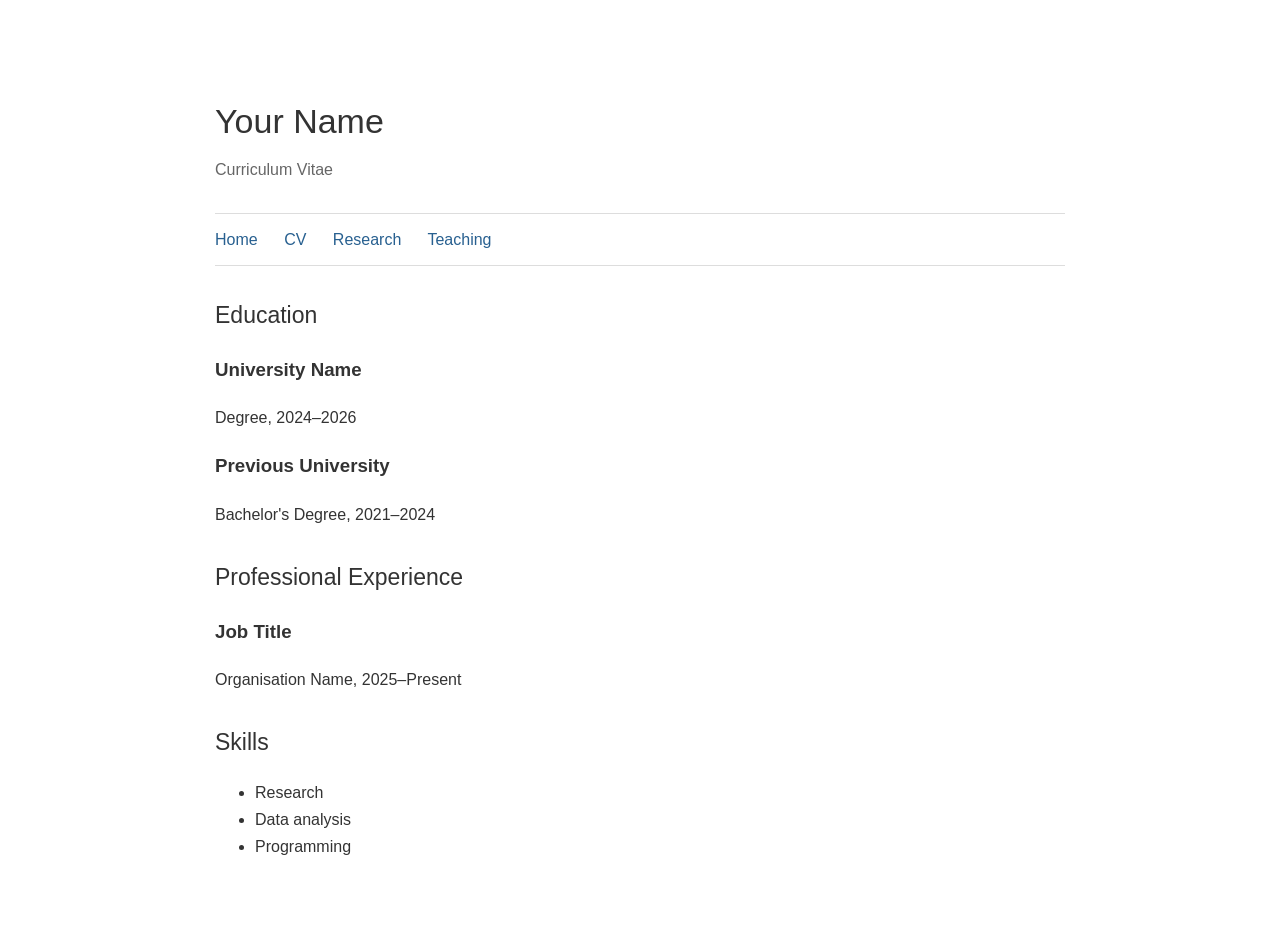
==== cv.html @ 2b86d159 "Create cv.html" ====
<!DOCTYPE html>
<html lang="en">

<head>
    <meta charset="UTF-8">
    <meta name="viewport"
          content="width=device-width, initial-scale=1.0">

    <title>CV - Your Name</title>

    <link rel="stylesheet" href="style.css">
</head>

<body>

    <header>
        <h1>Your Name</h1>
        <p>Curriculum Vitae</p>
    </header>

    <nav>
        <a href="index.html">Home</a>
        <a href="cv.html">CV</a>
        <a href="research.html">Research</a>
        <a href="teaching.html">Teaching</a>
    </nav>

    <main>

        <section>
            <h2>Education</h2>

            <h3>University Name</h3>
            <p>Degree, 2024–2026</p>

            <h3>Previous University</h3>
            <p>Bachelor's Degree, 2021–2024</p>
        </section>

        <section>
            <h2>Professional Experience</h2>

            <h3>Job Title</h3>
            <p>Organisation Name, 2025–Present</p>
        </section>

        <section>
            <h2>Skills</h2>

            <ul>
                <li>Research</li>
                <li>Data analysis</li>
                <li>Programming</li>
            </ul>
        </section>

    </main>

</body>
</html>
---- style.css ----
/* General website */

body {
    font-family: Arial, sans-serif;
    background-color: white;
    color: #333333;

    max-width: 850px;
    margin: 50px auto;
    padding: 20px;

    line-height: 1.7;
}

/* Header */

header {
    margin-bottom: 30px;
}

header h1 {
    font-size: 34px;
    font-weight: normal;
    margin-bottom: 5px;
}

header p {
    margin: 3px 0;
    color: #666666;
}

/* Navigation */

nav {
    margin: 25px 0;
    padding: 12px 0;
    border-top: 1px solid #dddddd;
    border-bottom: 1px solid #dddddd;
}

nav a {
    margin-right: 22px;
    color: #286090;
    text-decoration: none;
}

nav a:hover {
    text-decoration: underline;
}

/* Main content */

section {
    margin-top: 30px;
}

h2 {
    font-size: 23px;
    font-weight: normal;
    margin-bottom: 10px;
}

/* Links */

a {
    color: #286090;
}

a:hover {
    color: #163d60;
}


/* About section layout */

.about {
    display: flex;
    align-items: flex-start;
    gap: 30px;
    margin-top: 35px;
}

/* Profile photograph */

.profile-image img {
    width: 180px;
    height: auto;
    border-radius: 4px;
}

/* Biography text */

.about-text {
    flex: 1;
}

.about-text h2 {
    margin-top: 0;
}


/* Mobile responsive design */

@media (max-width: 600px) {

    body {
        margin: 15px auto;
        padding: 15px;
    }

    .about {
        flex-direction: column;
        gap: 15px;
    }

    .profile-image img {
        width: 150px;
    }

    nav a {
        display: inline-block;
        margin-bottom: 8px;
    }

}
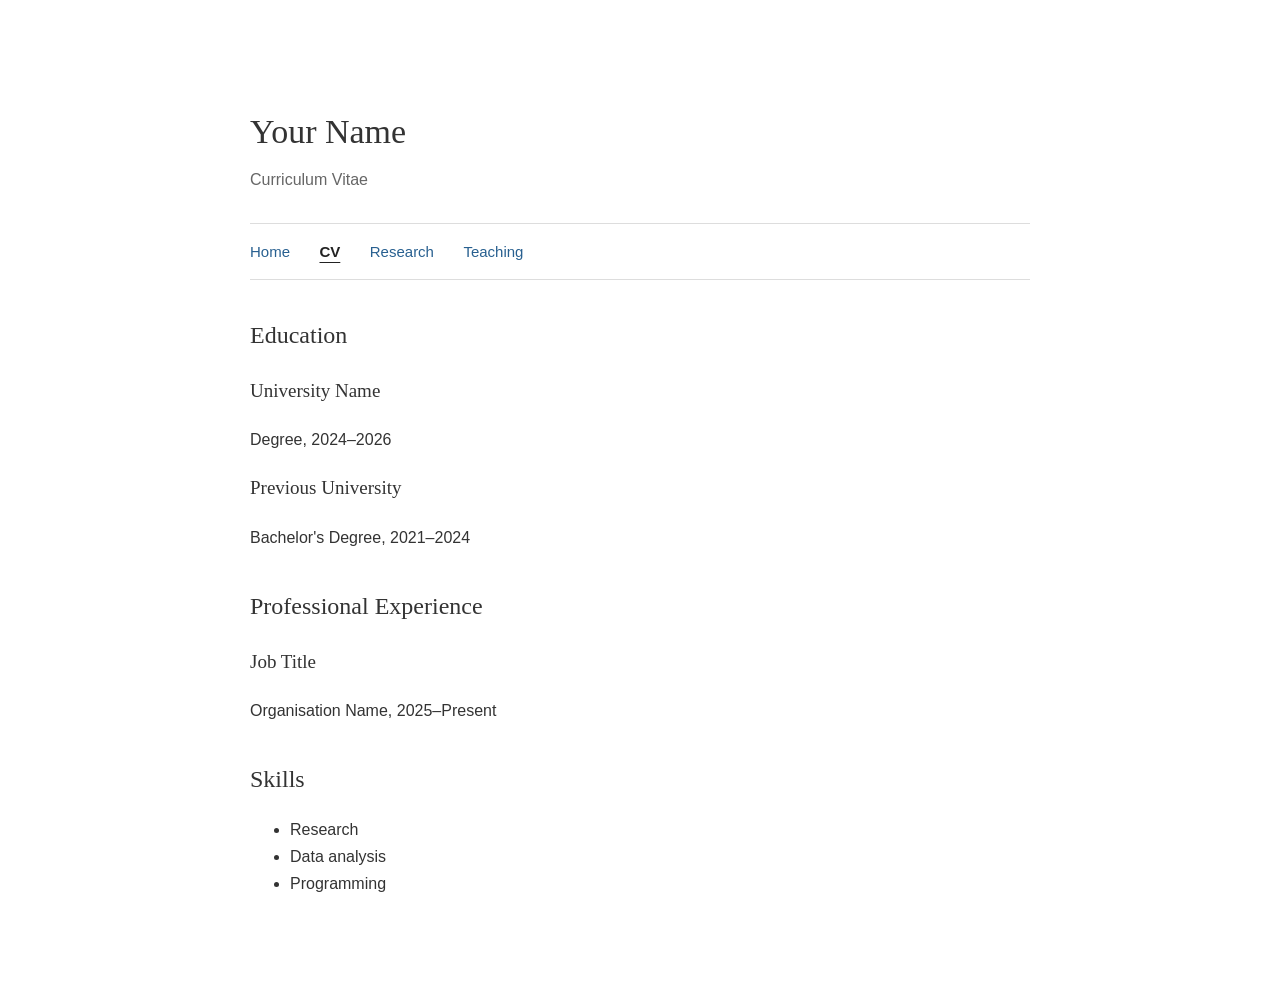
==== commit fe708e21: "Update cv.html" ====
--- a/cv.html
+++ b/cv.html
@@ -7,7 +7,7 @@
     <meta name="viewport"
           content="width=device-width, initial-scale=1.0">
 
-    <title>CV - Your Name</title>
+    <title>Mauricio Gomez Lopez</title>
 
     <link rel="stylesheet" href="style.css">
 </head>
@@ -21,7 +21,7 @@
 
     <nav>
         <a href="index.html">Home</a>
-        <a href="cv.html">CV</a>
+        <a href="cv.html" class="active">CV</a>
         <a href="research.html">Research</a>
         <a href="teaching.html">Teaching</a>
     </nav>
--- a/style.css
+++ b/style.css
@@ -3,14 +3,20 @@
 
 body {
     font-family: Arial, sans-serif;
-    background-color: white;
+    font-size: 16px;
     color: #333333;
+    background-color: #ffffff;
 
-    max-width: 850px;
-    margin: 50px auto;
+    max-width: 780px;
+    margin: 60px auto;
     padding: 20px;
 
     line-height: 1.7;
+}
+
+h1, h2, h3 {
+    font-family: Georgia, serif;
+    font-weight: normal;
 }
 
 /* Header */
@@ -21,7 +27,6 @@
 
 header h1 {
     font-size: 34px;
-    font-weight: normal;
     margin-bottom: 5px;
 }
 
@@ -32,22 +37,31 @@
 
 /* Navigation */
 
+
+/* Navigation menu */
+
 nav {
-    margin: 25px 0;
-    padding: 12px 0;
+    margin: 30px 0;
+    padding: 14px 0;
+
     border-top: 1px solid #dddddd;
     border-bottom: 1px solid #dddddd;
 }
 
 nav a {
-    margin-right: 22px;
+    display: inline-block;
+    margin-right: 25px;
+
     color: #286090;
     text-decoration: none;
+    font-size: 15px;
 }
 
 nav a:hover {
+    color: #163d60;
     text-decoration: underline;
 }
+
 
 /* Main content */
 
@@ -56,9 +70,13 @@
 }
 
 h2 {
-    font-size: 23px;
-    font-weight: normal;
-    margin-bottom: 10px;
+    font-size: 24px;
+    margin-top: 35px;
+    margin-bottom: 12px;
+}
+
+h3 {
+    font-size: 19px;
 }
 
 /* Links */
@@ -124,3 +142,12 @@
     }
 
 }
+
+/* Active navigation link */
+
+nav a.active {
+    color: #222222;
+    font-weight: bold;
+    text-decoration: underline;
+    text-underline-offset: 5px;
+}
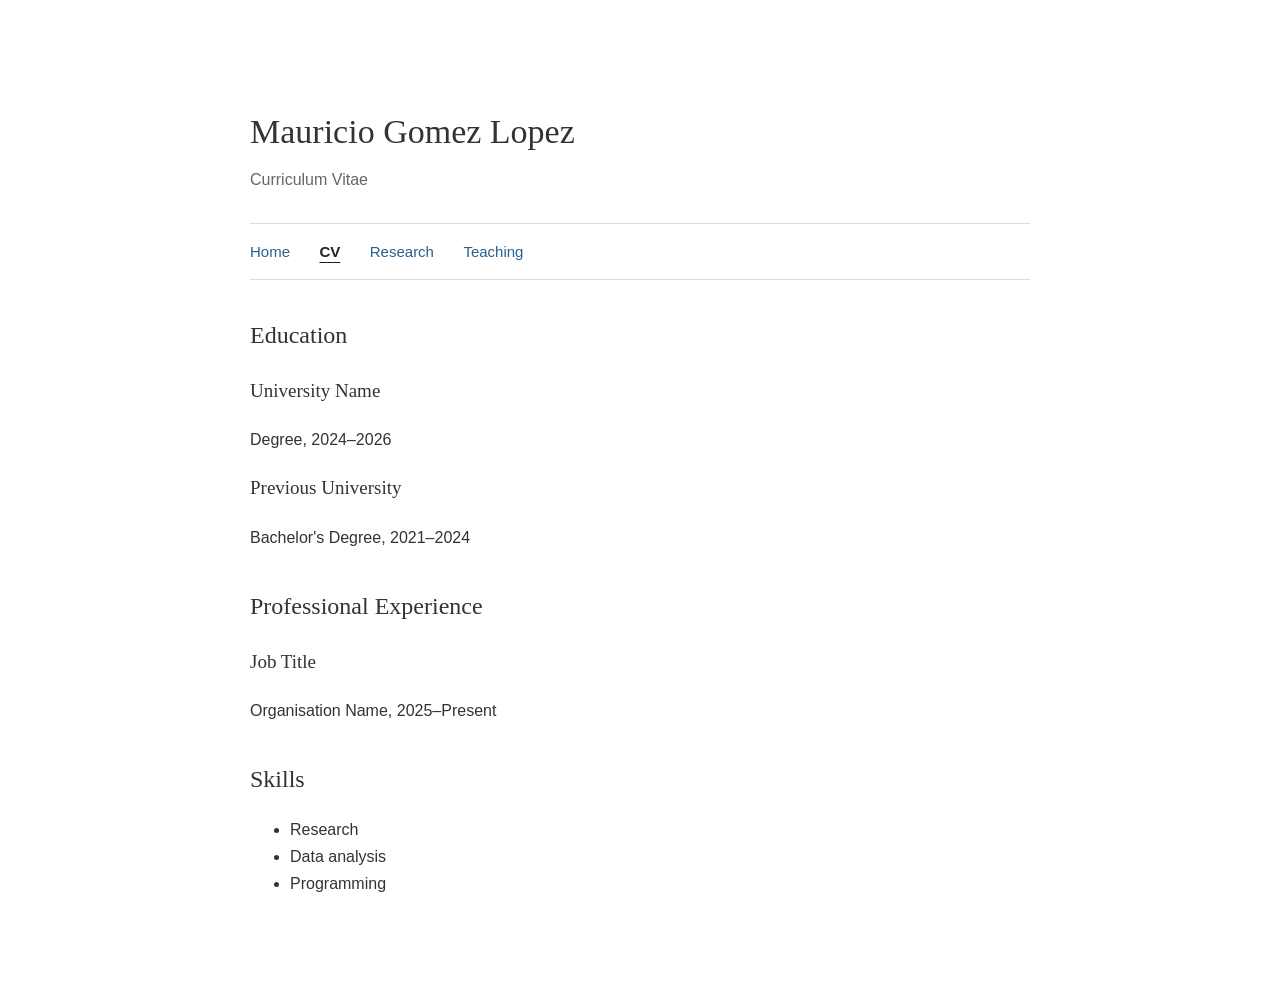
==== commit 29c2669f: "Update cv.html" ====
--- a/cv.html
+++ b/cv.html
@@ -15,7 +15,7 @@
 <body>
 
     <header>
-        <h1>Your Name</h1>
+        <h1>Mauricio Gomez Lopez</h1>
         <p>Curriculum Vitae</p>
     </header>
 
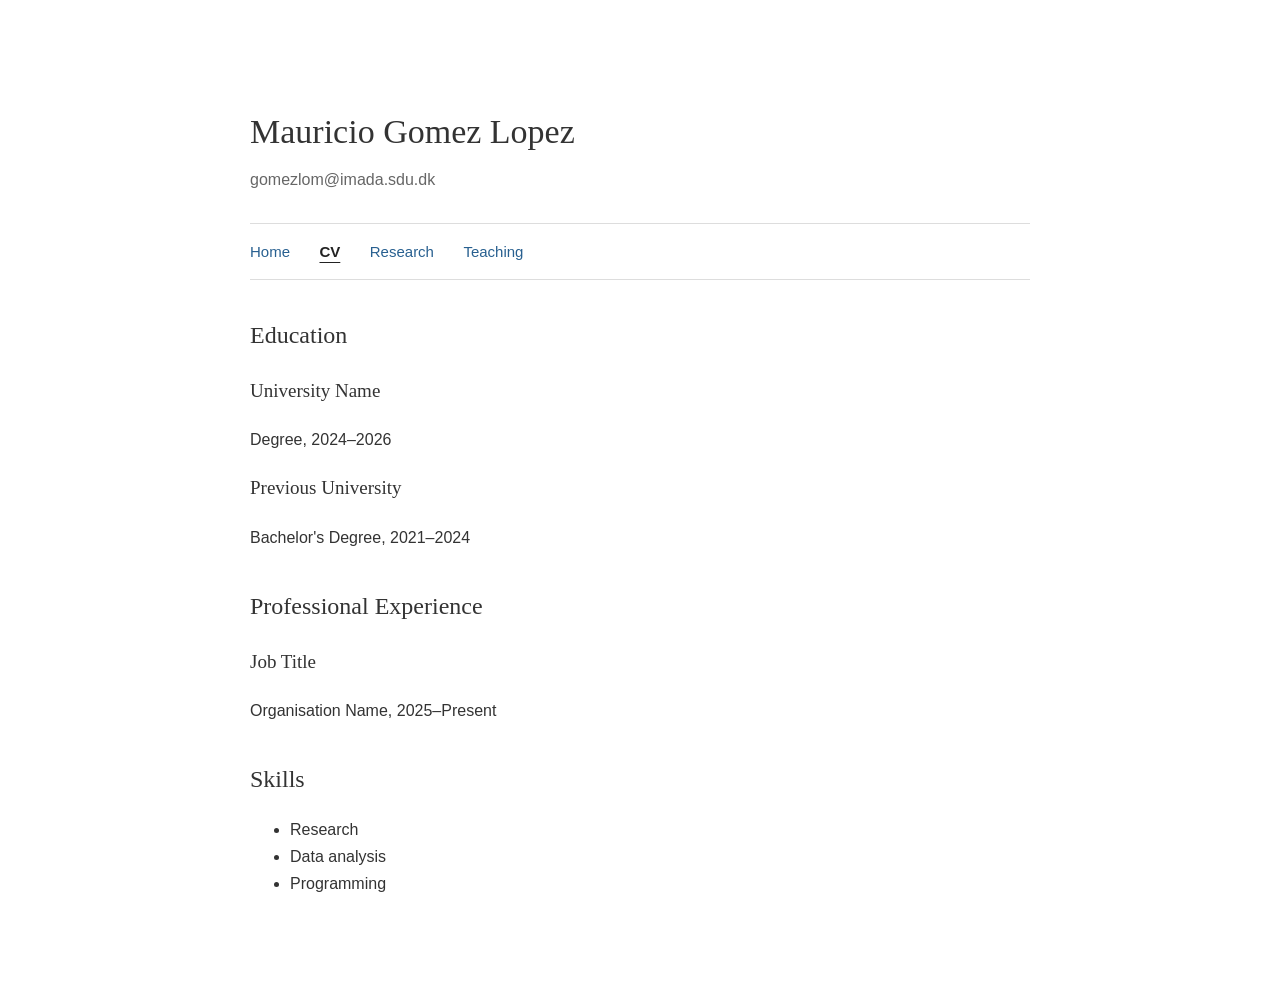
==== commit a38fb163: "Update cv.html" ====
--- a/cv.html
+++ b/cv.html
@@ -16,7 +16,7 @@
 
     <header>
         <h1>Mauricio Gomez Lopez</h1>
-        <p>Curriculum Vitae</p>
+        <p>gomezlom@imada.sdu.dk</p>
     </header>
 
     <nav>
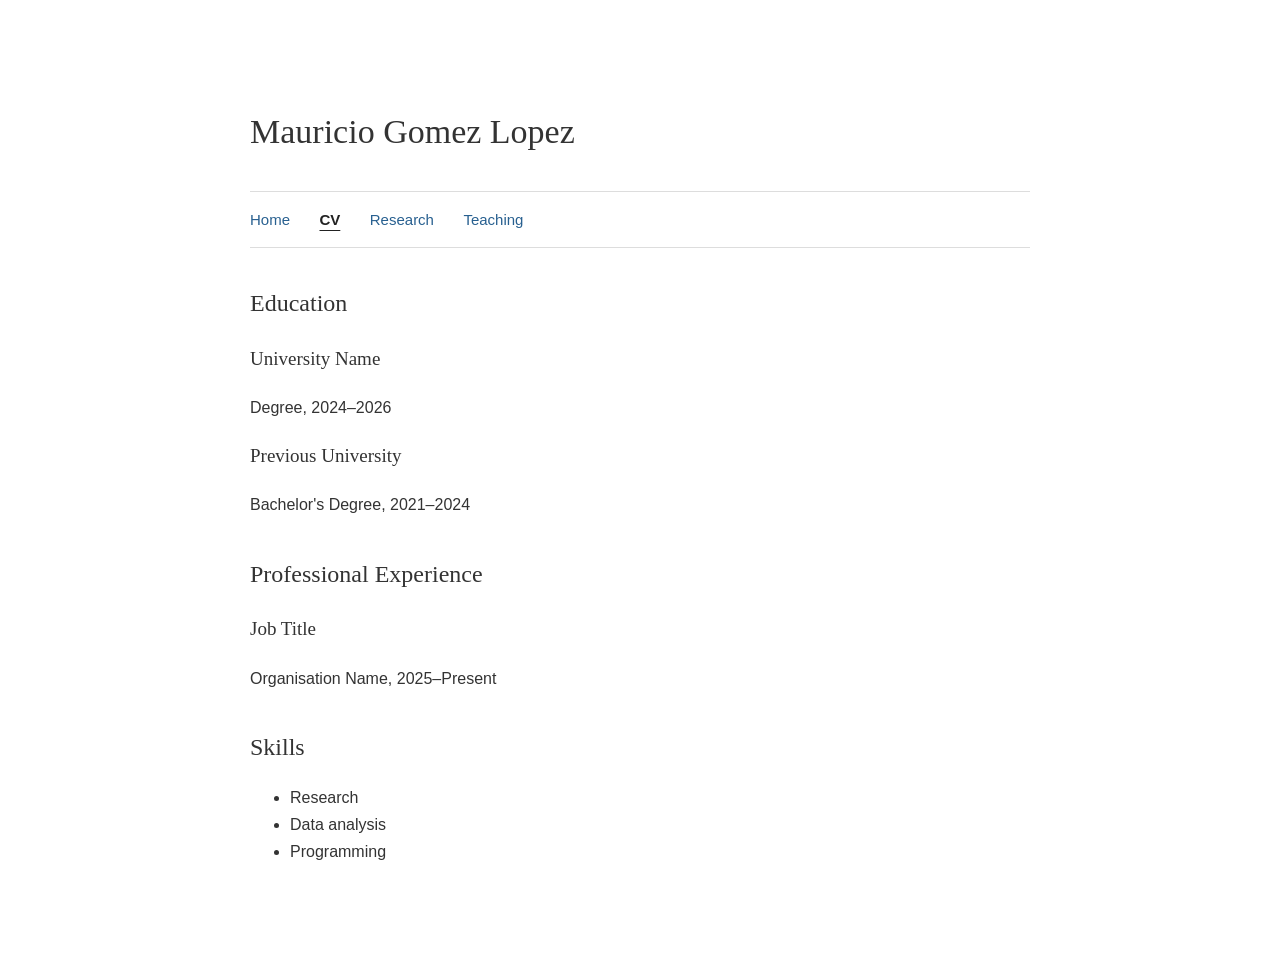
==== commit 97adacca: "Update cv.html" ====
--- a/cv.html
+++ b/cv.html
@@ -16,7 +16,6 @@
 
     <header>
         <h1>Mauricio Gomez Lopez</h1>
-        <p>gomezlom@imada.sdu.dk</p>
     </header>
 
     <nav>
--- a/style.css
+++ b/style.css
@@ -151,3 +151,25 @@
     text-decoration: underline;
     text-underline-offset: 5px;
 }
+
+
+/* Research publication styling */
+
+.publication {
+    margin-bottom: 25px;
+    padding-bottom: 15px;
+    border-bottom: 1px solid #eeeeee;
+}
+
+.publication p {
+    margin: 5px 0;
+}
+
+.publication strong {
+    font-weight: bold;
+}
+
+.publication em {
+    font-style: italic;
+}
+
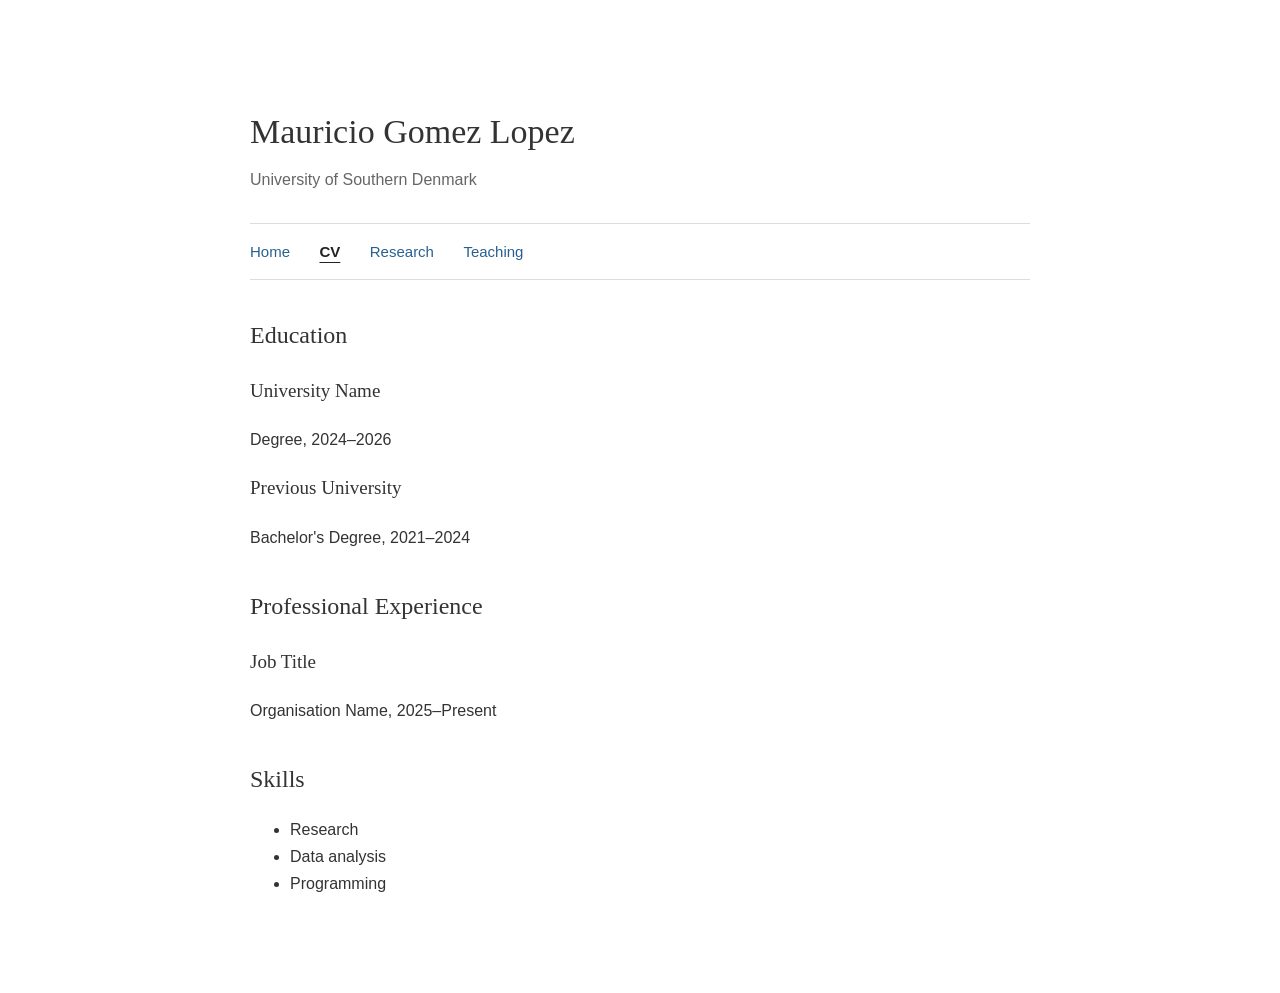
==== commit cf340913: "Update cv.html" ====
--- a/cv.html
+++ b/cv.html
@@ -16,6 +16,7 @@
 
     <header>
         <h1>Mauricio Gomez Lopez</h1>
+        <p>University of Southern Denmark</p>
     </header>
 
     <nav>
